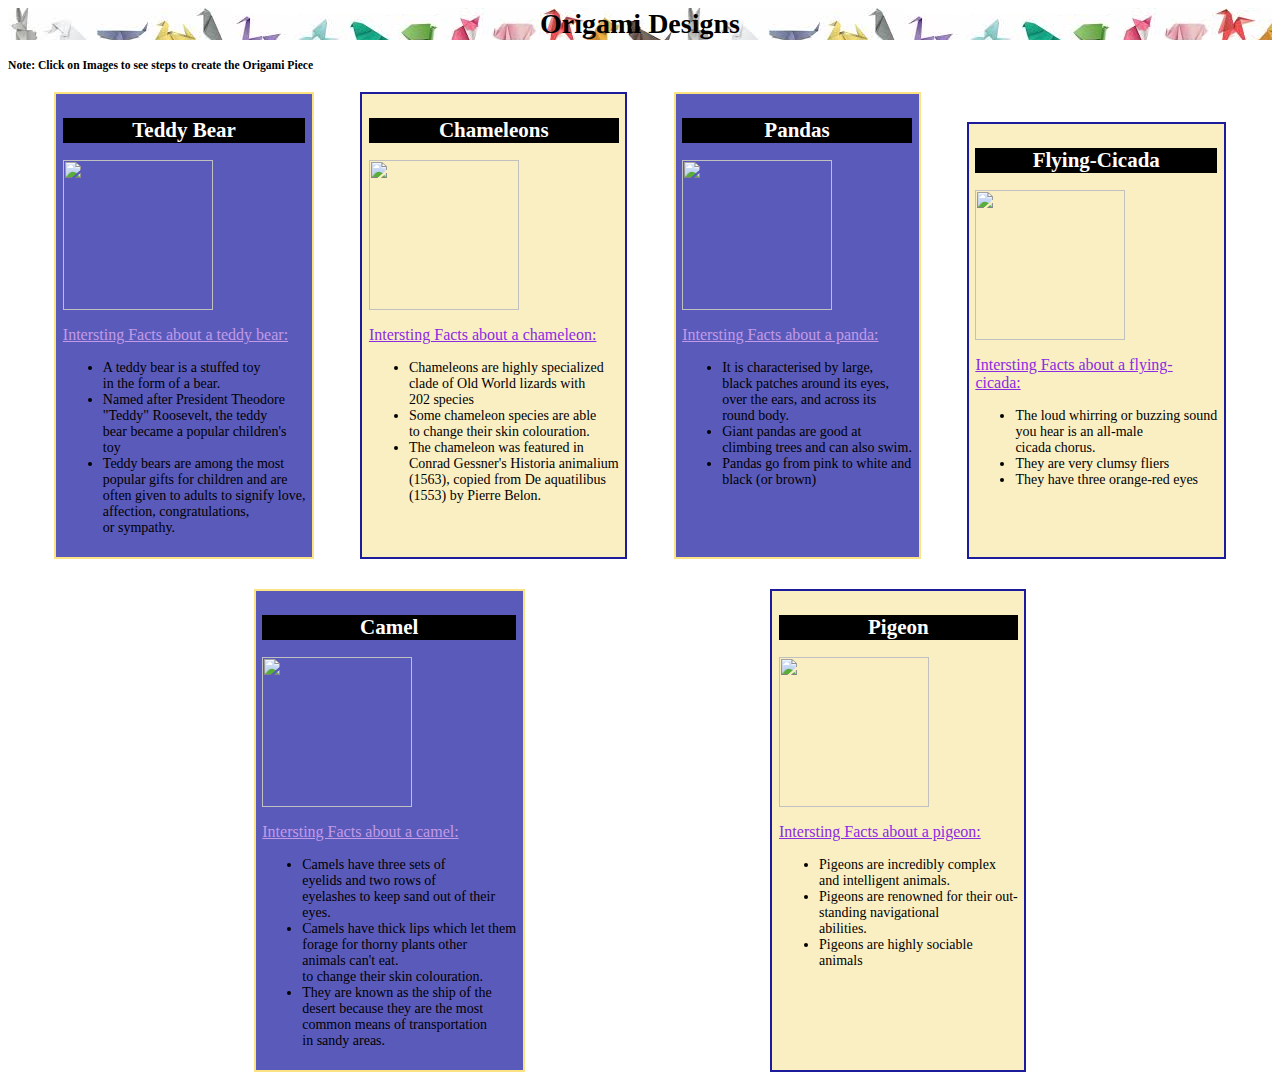
==== index.html @ 6cff8c49 "Add files via upload" ====
<html>
    <head>
        <title>Origami Designs</title>
        <link href="style.css" rel="stylesheet" type="text/css" />
        <link rel="icon" href="icon.png" type="image/x-icon">
    </head>
    <body>
        <div class="header">
            <a href="https://en.wikipedia.org/wiki/Origami">
                <h1>Origami Designs</h1>
            </a> 
            <h5>Note: Click on Images to see steps to create the Origami Piece</h5>           
        </div>
        <div class="grid">
            <div class="item4">
                <a href="https://en.wikipedia.org/wiki/Teddy_bear">
                    <h2>Teddy Bear</h2>
                    <a href="teddy.html">
                        <img src="https://www.origami.me/wp-content/uploads/2018/05/teddy-16-min.jpg" width="150">
                        </a>
                        <p id=p2>Intersting Facts about a teddy bear:</p>
                        <ul>
                            <li>A teddy bear is a stuffed toy<br> in the form of a bear. </li>
                            <li>Named after President Theodore<br> "Teddy" Roosevelt, the teddy <br>bear became a popular children's<br> toy</li>
                            <li>Teddy bears are among the most<br> popular gifts for children and are <br>often given to adults to signify love,<br> affection, congratulations, <br> or sympathy.</li>
                        </ul>
                    </a>
            </div>
            <div class="item">
                <a href="https://en.wikipedia.org/wiki/Chameleon">
                    <h2>Chameleons</h2>
                    </a>
                    <a href="cham.html">
                    <img src="https://www.origami.me/wp-content/uploads/2018/05/chameleon-13-min.jpg" width="150">
                    </a>
                    <p>Intersting Facts about a chameleon:</p>
                    <ul>
                        <li>Chameleons are highly specialized <br> clade of Old World lizards with  <br>202 species </li>
                        <li>Some chameleon species are able <br> to change their skin colouration.</li>
                        <li>The chameleon was featured in  <br>Conrad Gessner's Historia animalium  <br>(1563), copied from De aquatilibus<br> (1553)  by Pierre Belon.</li>
                    </ul>
            </div>
            <div class="item4">
                <a href="https://en.wikipedia.org/wiki/Giant_panda">
                    <h2>Pandas</h2>
                    </a>
                    <a href="panda.html">
                        <img src="https://www.origami.me/wp-content/uploads/2018/05/panda-9-min.jpg" width="150">
                        </a>
                        <p id=p2>Intersting Facts about a panda:</p>
                        <ul>
                            <li>It is characterised by large,<br> black patches around its eyes,<br> over the ears, and across its <br>round body.  </li>
                            <li>Giant pandas are good at <br>climbing trees and can also swim.</li>
                            <li>Pandas go from pink to white and <br>black (or brown)</li>
                        </ul>
            </div>
            <!--  -->
            <div class="item2">
                <a href="https://en.wikipedia.org/wiki/Cicada">
                    <h2>Flying-Cicada</h2>
                    <a href="cicada.html">
                        <img src="https://origami.me/wp-content/uploads/2018/05/cicada-11-min.jpg" width="150">
                        </a>
                        <p>Intersting Facts about a flying-<br>cicada:</p>
                        <ul>
                            <li>The loud whirring or buzzing sound<br> you hear is an all-male<br> cicada chorus.</li>
                            <li>They are very clumsy fliers</li>
                            <li>They have three orange-red eyes</li>
                        </ul>
                    </a>
            </div>
            <div class="item3">
                <a href="https://en.wikipedia.org/wiki/Camel">
                    <h2>Camel</h2>
                    </a>
                    <a href="camel.html">
                    <img src="https://origami.me/wp-content/uploads/2018/05/camel-19-min.jpg" width="150">
                    </a>
                    <p id=p2>Intersting Facts about a camel:</p>
                    <ul>
                        <li>Camels have three sets of<br> eyelids and two rows of <br>eyelashes to keep sand out of their <br>eyes.</li>
                        <li>Camels have thick lips which let them<br> forage for thorny plants other<br> animals can't eat.<br> to change their skin colouration.</li>
                        <li>They are known as the ship of the <br>desert because they are the most <br>common means of transportation<br> in sandy areas.</li>
                    </ul>
            </div>
            <div class="item2">
                <a href="https://en.wikipedia.org/wiki/Columbidae">
                    <h2>Pigeon</h2>
                    </a>
                    <a href="pigeon.html">
                        <img src="https://origami.me/wp-content/uploads/2018/01/pigeon-9.jpg" width="150">
                        </a>
                        <p>Intersting Facts about a pigeon:</p>
                        <ul>
                            <li>Pigeons are incredibly complex<br> and intelligent animals.</li>
                            <li>Pigeons are renowned for their out-<br>standing navigational<br> abilities.</li>
                            <li>Pigeons are highly sociable<br> animals</li>
                        </ul>
            </div>
        </div>              
    </body>
</html>
---- style.css ----
.header{
    color:rgb(255, 255, 255);  
    /* vertical-align: middle; */
  }
.item{
    border: 2px solid #1b1b9b; 
    background-color: #faefc3;
    /* margin-top: 30px; */
    padding: 5pt;
}
.item2{
  border: 2px solid #1b1b9b; 
  background-color: #faefc3;
  margin-top: 30px;
  padding: 5pt;
}
.item3{
  border: 2px solid  #fbe383; 
  background-color: #5a5abb;
  margin-top: 30px;
  padding: 5pt;
}
.item4{
  border: 2px solid  #fbe383; 
  background-color: #5a5abb;
  /* margin-top: 30px; */
  padding: 5pt;
}

  .grid{
    display: flex;
    flex-wrap: wrap;
    justify-content: space-evenly;
  }
  h1{
    text-align: center;
    background-image: url(origami.png)
    
}
h2{
    background-color: #000000;
    color: #ffffff;
    text-align: center;
}
h2:hover{
  color: black;
  background-color: white;
}
body{
    font-size: 14;
    font-family: Lucida Handwriting;
}   

a{
    text-decoration: none;
}
h1{
  color: black;
}
h1:hover{
  color: rgb(221, 53, 109);
}
p{
    font-size: 16;
    color:#8A2BE2;
    text-decoration: underline;
}
#p2{
    font-size: 16;
    color:#c29ae7;
    text-decoration: underline;
}
h5{
  color: #000000;
}
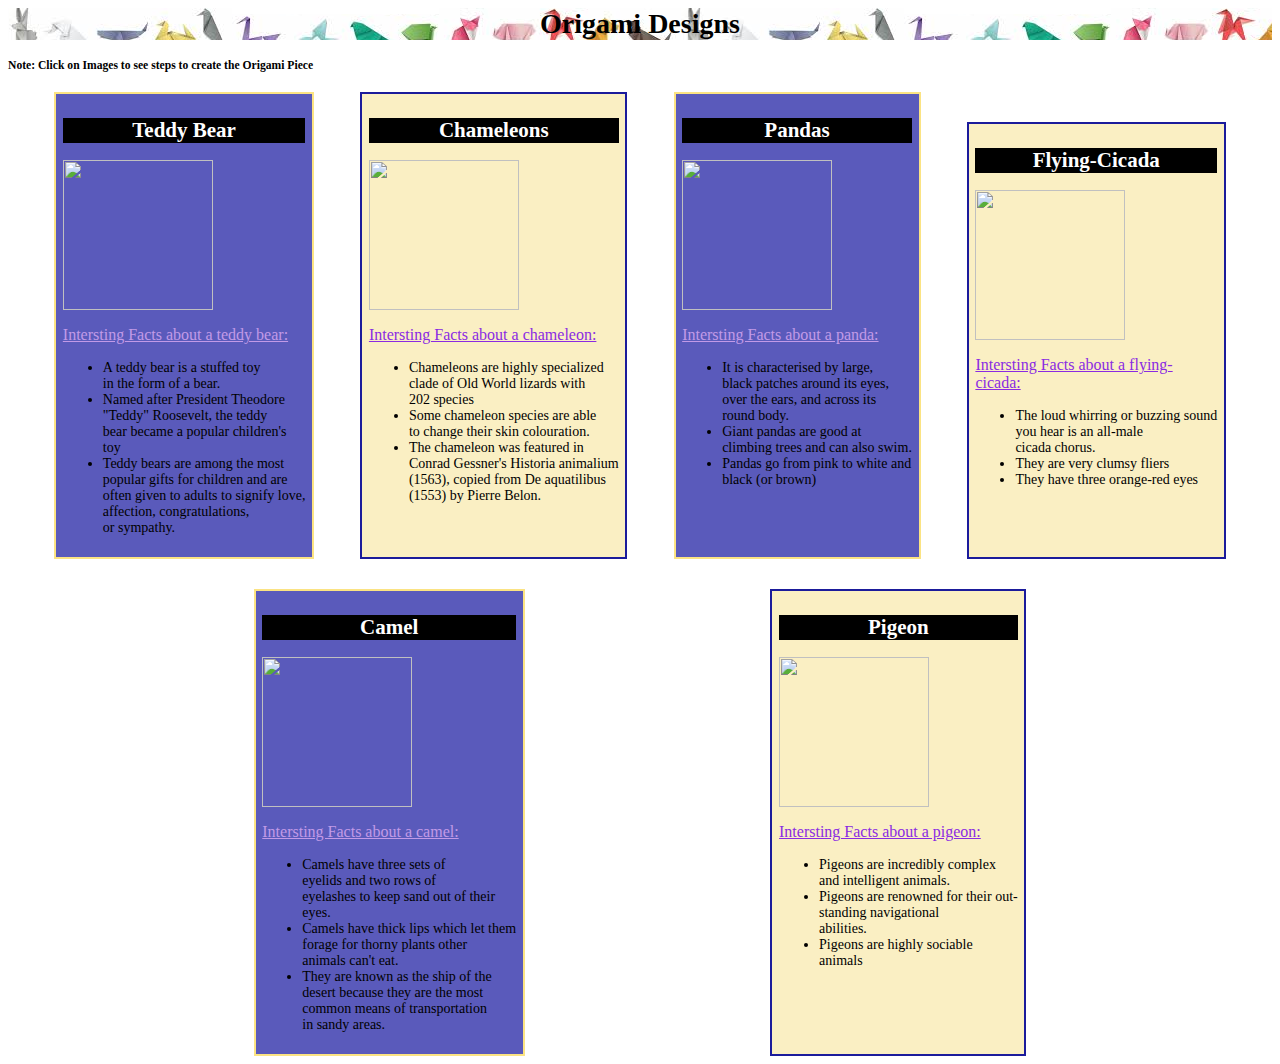
==== commit 0d48f9dd: "Update index.html" ====
--- a/index.html
+++ b/index.html
@@ -79,7 +79,7 @@
                     <p id=p2>Intersting Facts about a camel:</p>
                     <ul>
                         <li>Camels have three sets of<br> eyelids and two rows of <br>eyelashes to keep sand out of their <br>eyes.</li>
-                        <li>Camels have thick lips which let them<br> forage for thorny plants other<br> animals can't eat.<br> to change their skin colouration.</li>
+                        <li>Camels have thick lips which let them<br> forage for thorny plants other<br> animals can't eat.</li>
                         <li>They are known as the ship of the <br>desert because they are the most <br>common means of transportation<br> in sandy areas.</li>
                     </ul>
             </div>
